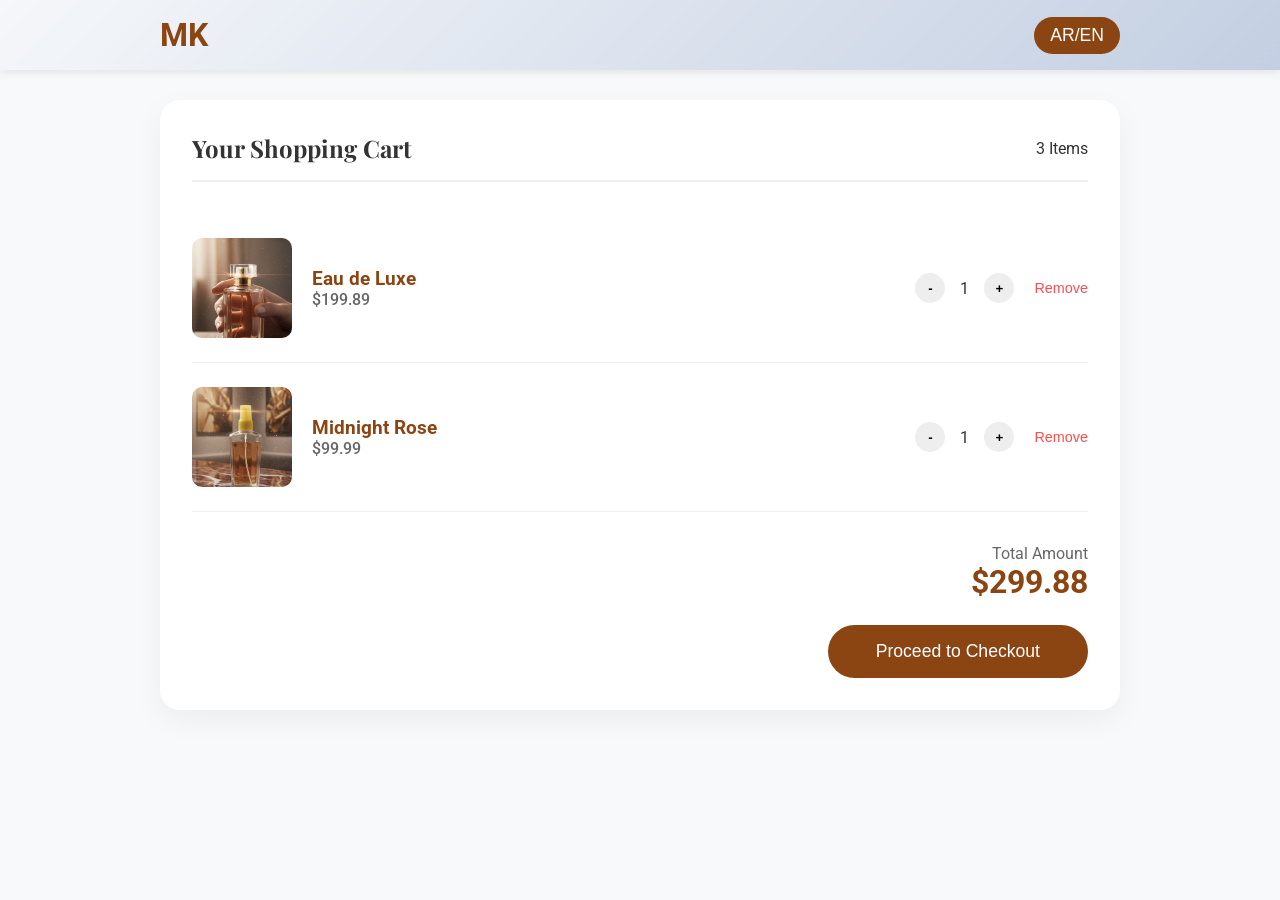
==== cart.html @ 3039b19c "frst" ====
<!DOCTYPE html>
<html lang="en">
<head>
    <meta charset="UTF-8">
    <meta name="viewport" content="width=device-width, initial-scale=1.0">
    <title>Your Cart - MK Premium</title>
    <link href="https://fonts.googleapis.com/css2?family=Playfair+Display:wght@400;700&family=Roboto:wght@300;400;500&display=swap" rel="stylesheet">
    <style>
        * { margin: 0; padding: 0; box-sizing: border-box; }
        body {
            font-family: 'Roboto', sans-serif;
            background: #f8f9fa;
            color: #333;
            padding-top: 100px;
        }
        h1, h2 { font-family: 'Playfair Display', serif; }

        /* Reuse Header Styles from your main page */
        header {
            background: linear-gradient(135deg, #f5f7fa 0%, #c3cfe2 100%);
            padding: 1rem 0;
            position: fixed;
            width: 100%;
            top: 0;
            z-index: 1000;
            box-shadow: 0 2px 10px rgba(0,0,0,0.1);
        }
        .container { max-width: 1000px; margin: 0 auto; padding: 0 20px; }
        nav { display: flex; justify-content: space-between; align-items: center; }
        .logo { font-size: 2rem; font-weight: 700; color: #8B4513; text-decoration: none; }

        /* Cart Page Specifics */
        .cart-wrapper {
            background: white;
            padding: 2rem;
            border-radius: 20px;
            box-shadow: 0 10px 30px rgba(0,0,0,0.05);
            margin-bottom: 50px;
        }
        .cart-header {
            border-bottom: 2px solid #eee;
            padding-bottom: 1rem;
            margin-bottom: 2rem;
            display: flex;
            justify-content: space-between;
            align-items: center;
        }
        .cart-item {
            display: flex;
            align-items: center;
            padding: 1.5rem 0;
            border-bottom: 1px solid #eee;
        }
        .cart-item img {
            width: 100px;
            height: 100px;
            object-fit: cover;
            border-radius: 10px;
            margin-right: 20px;
        }
        body[dir="rtl"] .cart-item img { margin-right: 0; margin-left: 20px; }

        .item-details { flex: 1; }
        .item-name { font-size: 1.2rem; font-weight: 700; color: #8B4513; }
        .item-price { color: #666; font-weight: 500; }

        .quantity-controls {
            display: flex;
            align-items: center;
            gap: 15px;
        }
        .qty-btn {
            background: #eee;
            border: none;
            width: 30px;
            height: 30px;
            border-radius: 50%;
            cursor: pointer;
            font-weight: bold;
        }
        .remove-btn {
            color: #ff4d4d;
            background: none;
            border: none;
            cursor: pointer;
            margin-left: 20px;
            font-size: 0.9rem;
        }

        .cart-summary {
            margin-top: 2rem;
            text-align: right;
        }
        body[dir="rtl"] .cart-summary { text-align: left; }

        .total-price {
            font-size: 2rem;
            color: #8B4513;
            font-weight: 700;
            margin-bottom: 1.5rem;
        }
        .checkout-btn {
            background: #8B4513;
            color: white;
            padding: 1rem 3rem;
            border: none;
            border-radius: 50px;
            font-size: 1.1rem;
            cursor: pointer;
            transition: 0.3s;
        }
        .checkout-btn:hover { background: #A0522D; transform: scale(1.05); }

        .empty-msg { text-align: center; padding: 50px; display: none; }
    </style>
</head>
<body>

<header>
    <nav class="container">
        <a href="index.html" class="logo">MK</a>
        <button class="checkout-btn" style="padding: 0.5rem 1rem;" onclick="toggleLang()">AR/EN</button>
    </nav>
</header>

<div class="container">
    <div class="cart-wrapper">
        <div class="cart-header">
            <h2 id="cart-title">Your Shopping Cart</h2>
            <span id="item-count">3 Items</span>
        </div>

        <div id="cart-items-container">
            <div class="cart-item">
                <img src="2.jpg" alt="Perfume">
                <div class="item-details">
                    <p class="item-name">Eau de Luxe</p>
                    <p class="item-price">$199.89</p>
                </div>
                <div class="quantity-controls">
                    <button class="qty-btn">-</button>
                    <span>1</span>
                    <button class="qty-btn">+</button>
                </div>
                <button class="remove-btn" id="remove-text">Remove</button>
            </div>

            <div class="cart-item">
                <img src="1.jpg" alt="Perfume">
                <div class="item-details">
                    <p class="item-name">Midnight Rose</p>
                    <p class="item-price">$99.99</p>
                </div>
                <div class="quantity-controls">
                    <button class="qty-btn">-</button>
                    <span>1</span>
                    <button class="qty-btn">+</button>
                </div>
                <button class="remove-btn" id="remove-text-2">Remove</button>
            </div>
        </div>

        <div class="cart-summary">
            <p id="total-text" style="color: #666;">Total Amount</p>
            <div class="total-price">$299.88</div>
            <button class="checkout-btn" id="checkout-text">Proceed to Checkout</button>
        </div>
    </div>
</div>

<script>
    let isArabic = false;

    function toggleLang() {
        isArabic = !isArabic;
        document.body.dir = isArabic ? 'rtl' : 'ltr';

        document.getElementById('cart-title').textContent = isArabic ? 'سلة المشتريات' : 'Your Shopping Cart';
        document.getElementById('total-text').textContent = isArabic ? 'المبلغ الإجمالي' : 'Total Amount';
        document.getElementById('checkout-text').textContent = isArabic ? 'إتمام عملية الشراء' : 'Proceed to Checkout';

        document.querySelectorAll('.remove-btn').forEach(btn => {
            btn.textContent = isArabic ? 'إزالة' : 'Remove';
        });

        // تحديث أسماء المنتجات (كمثال)
        const names = document.querySelectorAll('.item-name');
        if(isArabic) {
            names[0].textContent = "أو دي لوكس";
            names[1].textContent = "ميدنايت روز";
        } else {
            names[0].textContent = "Eau de Luxe";
            names[1].textContent = "Midnight Rose";
        }
    }
</script>

</body>
</html>
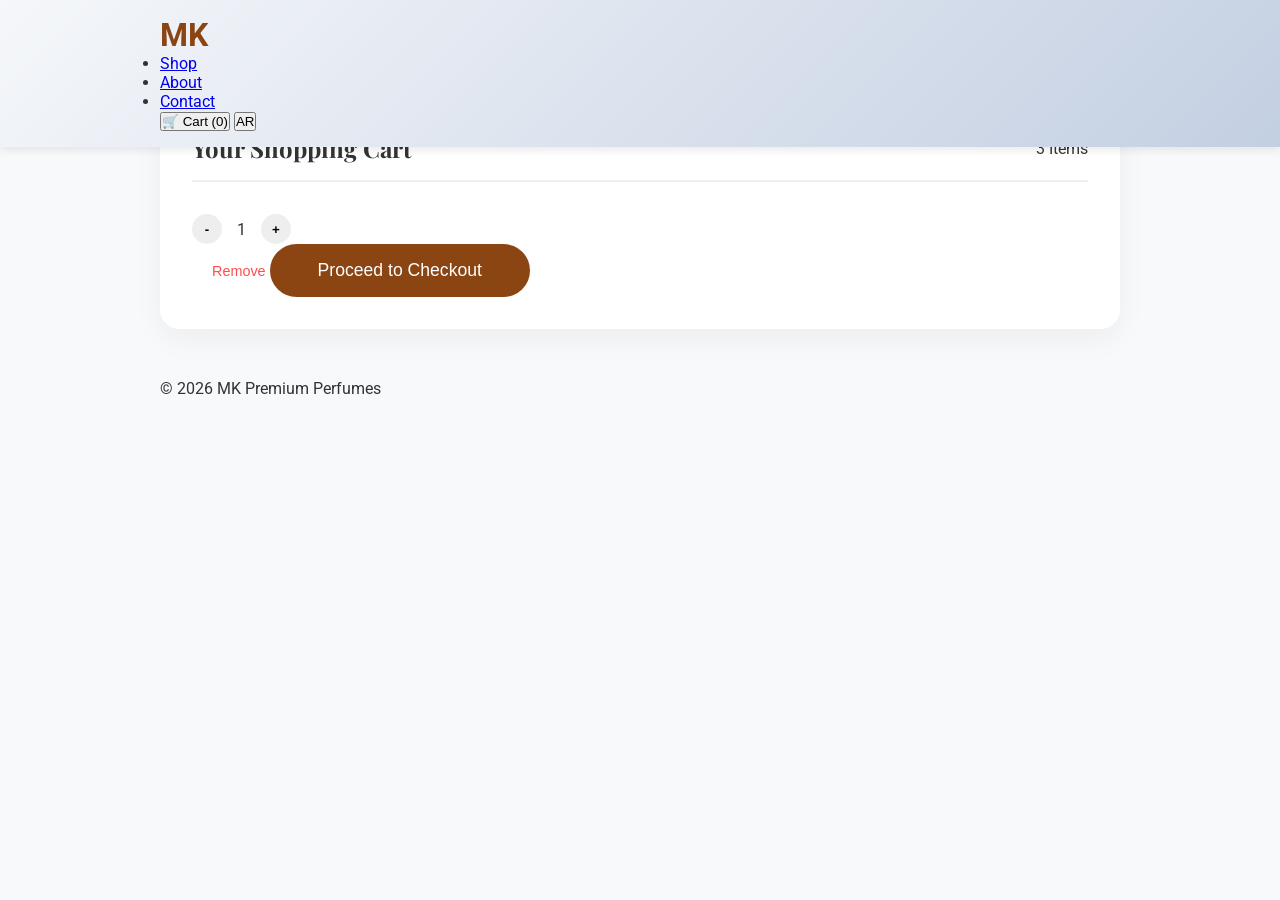
==== commit afffbef0: "Refactor cart.html to include global styles and enhance cart Added global CSS file and improved cart" ====
--- a/cart.html
+++ b/cart.html
@@ -5,6 +5,7 @@
     <meta name="viewport" content="width=device-width, initial-scale=1.0">
     <title>Your Cart - MK Premium</title>
     <link href="https://fonts.googleapis.com/css2?family=Playfair+Display:wght@400;700&family=Roboto:wght@300;400;500&display=swap" rel="stylesheet">
+    <link rel="stylesheet" href="css/global.css">
     <style>
         * { margin: 0; padding: 0; box-sizing: border-box; }
         body {
@@ -116,12 +117,21 @@
 </head>
 <body>
 
-<header>
-    <nav class="container">
-        <a href="index.html" class="logo">MK</a>
-        <button class="checkout-btn" style="padding: 0.5rem 1rem;" onclick="toggleLang()">AR/EN</button>
-    </nav>
-</header>
+  <header class="main-header">
+    <div class="container nav">
+      <a href="index.html" class="logo">MK</a>
+
+      <ul class="nav-links">
+        <li><a href="index.html#shop">Shop</a></li>
+        <li><a href="index.html#about">About</a></li>
+        <li><a href="index.html#contact">Contact</a></li>
+      </ul>
+
+      <button class="cart-link" onclick="goToCart()">🛒 Cart (0)</button>
+      <button class="cart-link" onclick="toggleLang()">AR</button>
+
+    </div>
+  </header>
 
 <div class="container">
     <div class="cart-wrapper">
@@ -130,69 +140,109 @@
             <span id="item-count">3 Items</span>
         </div>
 
-        <div id="cart-items-container">
-            <div class="cart-item">
-                <img src="2.jpg" alt="Perfume">
-                <div class="item-details">
-                    <p class="item-name">Eau de Luxe</p>
-                    <p class="item-price">$199.89</p>
-                </div>
+        <div id="cart-items-container"></div>
                 <div class="quantity-controls">
                     <button class="qty-btn">-</button>
                     <span>1</span>
                     <button class="qty-btn">+</button>
                 </div>
                 <button class="remove-btn" id="remove-text">Remove</button>
+                <button class="checkout-btn" onclick="goToCheckout()">
+                  Proceed to Checkout
+                </button>
             </div>
-
-            <div class="cart-item">
-                <img src="1.jpg" alt="Perfume">
-                <div class="item-details">
-                    <p class="item-name">Midnight Rose</p>
-                    <p class="item-price">$99.99</p>
-                </div>
-                <div class="quantity-controls">
-                    <button class="qty-btn">-</button>
-                    <span>1</span>
-                    <button class="qty-btn">+</button>
-                </div>
-                <button class="remove-btn" id="remove-text-2">Remove</button>
-            </div>
-        </div>
-
-        <div class="cart-summary">
-            <p id="total-text" style="color: #666;">Total Amount</p>
-            <div class="total-price">$299.88</div>
-            <button class="checkout-btn" id="checkout-text">Proceed to Checkout</button>
-        </div>
     </div>
 </div>
+<footer class="main-footer">
+  <div class="container">
+    <p>© 2026 MK Premium Perfumes</p>
+  </div>
+</footer>
 
 <script>
-    let isArabic = false;
-
-    function toggleLang() {
-        isArabic = !isArabic;
-        document.body.dir = isArabic ? 'rtl' : 'ltr';
-
-        document.getElementById('cart-title').textContent = isArabic ? 'سلة المشتريات' : 'Your Shopping Cart';
-        document.getElementById('total-text').textContent = isArabic ? 'المبلغ الإجمالي' : 'Total Amount';
-        document.getElementById('checkout-text').textContent = isArabic ? 'إتمام عملية الشراء' : 'Proceed to Checkout';
-
-        document.querySelectorAll('.remove-btn').forEach(btn => {
-            btn.textContent = isArabic ? 'إزالة' : 'Remove';
-        });
-
-        // تحديث أسماء المنتجات (كمثال)
-        const names = document.querySelectorAll('.item-name');
-        if(isArabic) {
-            names[0].textContent = "أو دي لوكس";
-            names[1].textContent = "ميدنايت روز";
-        } else {
-            names[0].textContent = "Eau de Luxe";
-            names[1].textContent = "Midnight Rose";
-        }
-    }
+  let isArabic = false;
+
+  function toggleLang() {
+      isArabic = !isArabic;
+      document.body.dir = isArabic ? 'rtl' : 'ltr';
+
+      document.getElementById('cart-title').textContent = isArabic ? 'سلة المشتريات' : 'Your Shopping Cart';
+      document.getElementById('total-text').textContent = isArabic ? 'المبلغ الإجمالي' : 'Total Amount';
+      document.getElementById('checkout-text').textContent = isArabic ? 'إتمام عملية الشراء' : 'Proceed to Checkout';
+
+      document.querySelectorAll('.remove-btn').forEach(btn => {
+          btn.textContent = isArabic ? 'إزالة' : 'Remove';
+      });
+
+  }
+    let cart = JSON.parse(localStorage.getItem("cart")) || [];
+const container = document.getElementById("cart-items-container");
+const totalPriceEl = document.querySelector(".total-price");
+const itemCountEl = document.getElementById("item-count");
+
+renderCart();
+
+function renderCart() {
+  container.innerHTML = "";
+  let total = 0;
+  let totalItems = 0;
+
+  if (cart.length === 0) {
+    container.innerHTML = `<p class="empty-msg">Cart is empty</p>`;
+    totalPriceEl.textContent = "$0.00";
+    itemCountEl.textContent = "0 Items";
+    return;
+  }
+
+  cart.forEach((item, index) => {
+    total += parseFloat(item.price) * item.qty;
+    totalItems += item.qty;
+
+    container.innerHTML += `
+      <div class="cart-item">
+        <img src="${item.image}">
+        <div class="item-details">
+          <p class="item-name">${item.name}</p>
+          <p class="item-price">$${item.price}</p>
+        </div>
+
+        <div class="quantity-controls">
+          <button class="qty-btn" onclick="changeQty(${index}, -1)">-</button>
+          <span>${item.qty}</span>
+          <button class="qty-btn" onclick="changeQty(${index}, 1)">+</button>
+        </div>
+
+        <button class="remove-btn" onclick="removeItem(${index})">
+          Remove
+        </button>
+      </div>
+    `;
+  });
+
+  totalPriceEl.textContent = `$${total.toFixed(2)}`;
+  itemCountEl.textContent = `${totalItems} Items`;
+}
+
+function changeQty(index, change) {
+  cart[index].qty += change;
+  if (cart[index].qty <= 0) cart.splice(index, 1);
+  localStorage.setItem("cart", JSON.stringify(cart));
+  renderCart();
+}
+
+function removeItem(index) {
+  cart.splice(index, 1);
+  localStorage.setItem("cart", JSON.stringify(cart));
+  renderCart();
+}
+function goToCheckout() {
+  if (cart.length === 0) {
+    alert("Cart is empty");
+    return;
+  }
+  window.location.href = "charge&payment.html";
+}
+
 </script>
 
 </body>
